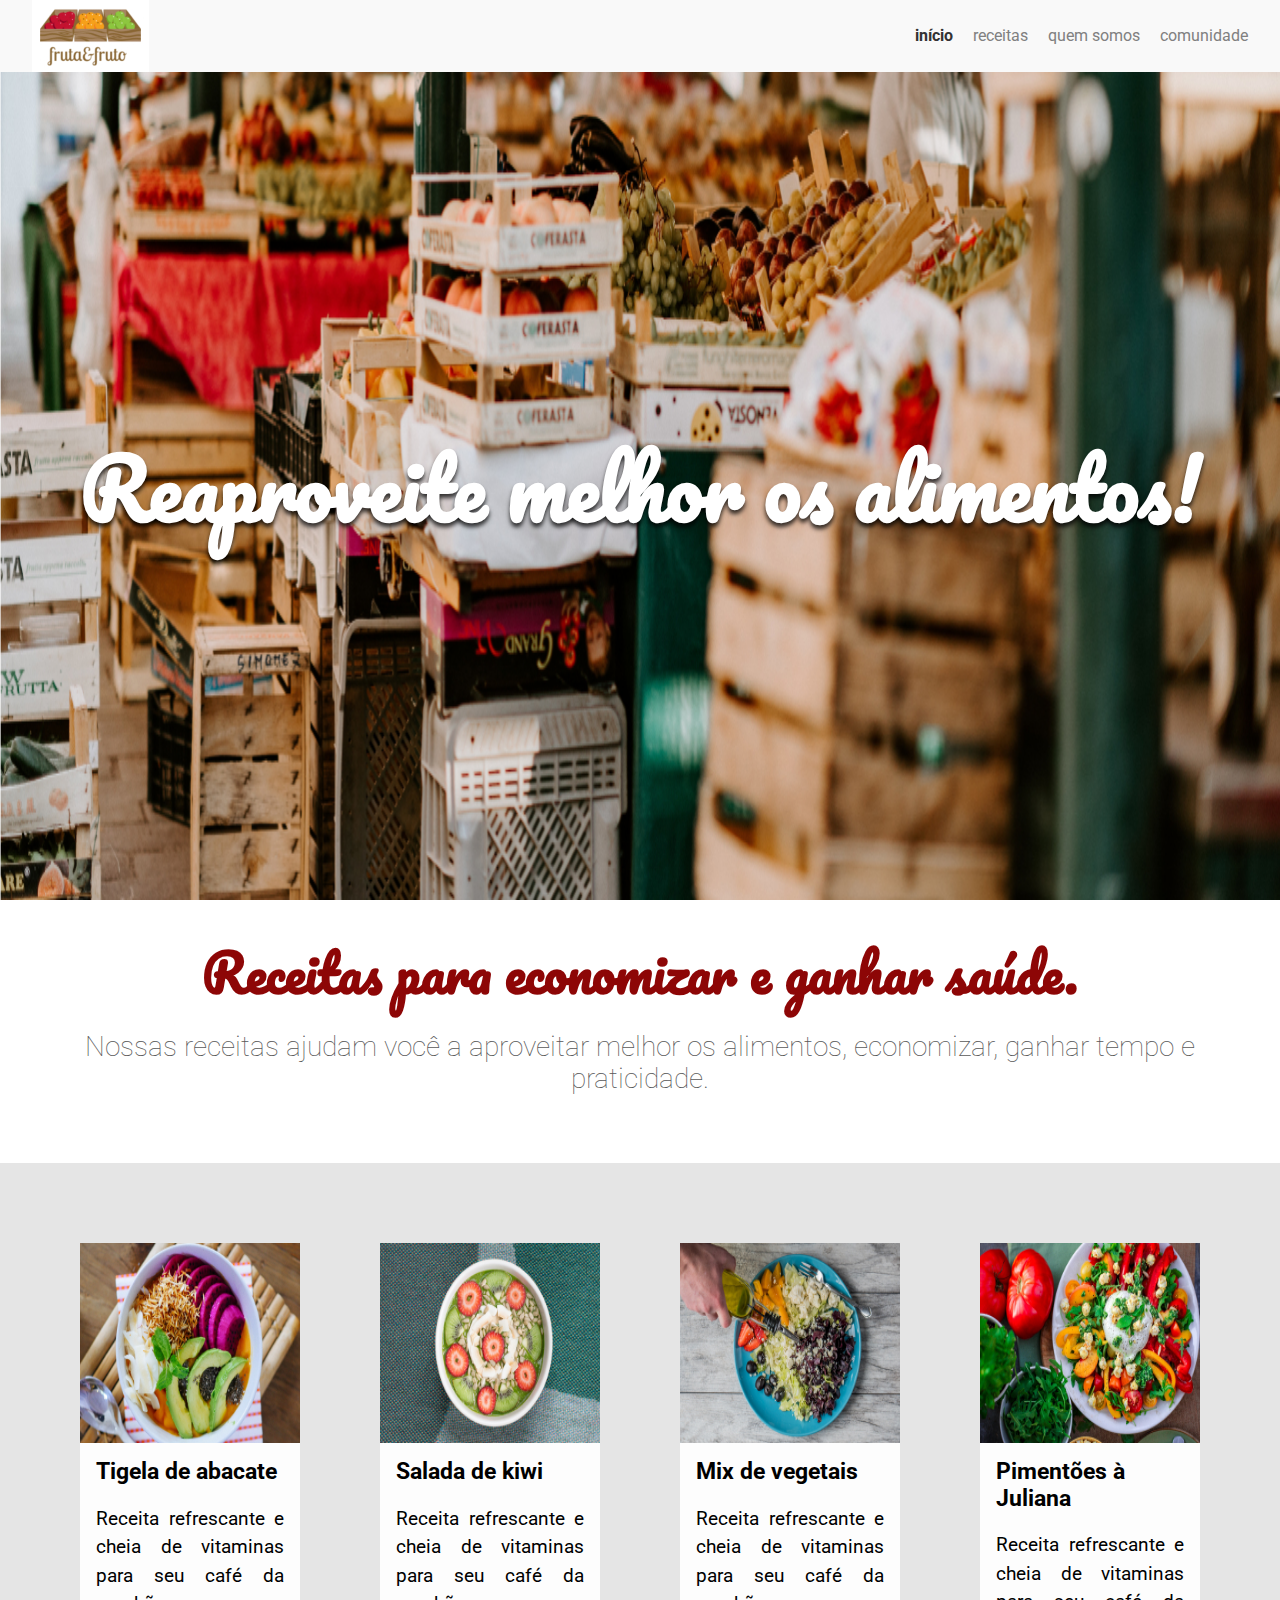
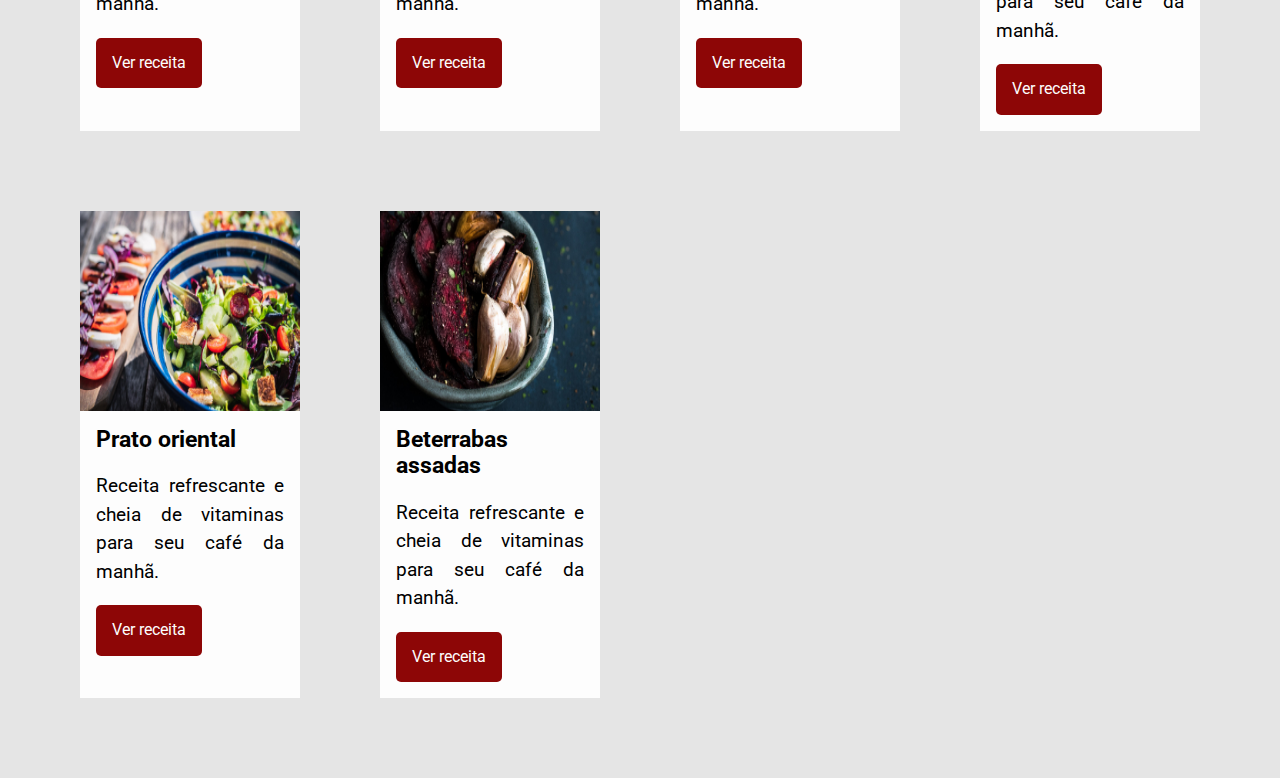
==== 02_arquiteturaCSS/index.html @ 7f6a9ec1 "Finalizando 3 parte" ====
<!DOCTYPE html>
<html lang="pt-BR">

<head>
    <link href="https://fonts.googleapis.com/css?family=Pacifico|Roboto:100,300,400,500,700,900" rel="stylesheet" />
    <meta charset="UTF-8" />
    <meta name="viewport" content="width=device-width, initial-scale=1.0" />
    <meta http-equiv="X-UA-Compatible" content="ie=edge" />
    <title>Fruta & Fruto</title>
    <link href="./assets/css/normalize.css" rel="stylesheet" />
    <link href="./assets/css/reset.css" rel="stylesheet" />
    <link href="./assets/css/style.css" rel="stylesheet" />
    <link href="./assets/css/cabecalho.css" rel="stylesheet" />
    <link href="./assets/css//menu/menu-item.css" rel="stylesheet" />
    <link href="./assets/css//menu/menu-link.css" rel="stylesheet" />
    <link href="./assets/css//menu/menu-lista.css" rel="stylesheet" />
    <link href="./assets/css/banner/banner.css" rel="stylesheet">
    <link href="./assets/css/banner/banner-imagem.css" rel="stylesheet">
    <link href="./assets/css/banner/banner-titulo.css" rel="stylesheet">
    <link href="./assets/css/sobre/sobre.css" rel="stylesheet">
    <link href="./assets/css/sobre/sobre-descricao.css" rel="stylesheet">
    <link href="./assets/css/sobre/sobre-titulo.css" rel="stylesheet">
    <link href="./assets/css/receita/receita.css" rel="stylesheet">
    <link href="./assets/css/receitas.css" rel="stylesheet">
    <link href="./assets/css/receita/receita-botao.css" rel="stylesheet">
    <link href="./assets/css/receita/receita-conteudo.css" rel="stylesheet">
    <link href="./assets/css/receita/receita-descricao.css" rel="stylesheet">
    <link href="./assets/css/receita/receita-imagem.css" rel="stylesheet">
    <link href="./assets/css/receita/receita-titulo.css" rel="stylesheet">

</head>

<body>
    <header class="cabecalho">
        <img class="logo" src="./assets/img/logo.jpg" alt="Fruta e Fruto">
        <nav class="menu">
            <ul class="menu__lista">
                <li class="menu__item"><a class="menu__link ativo" href="#">Início</a></li>
                <li class="menu__item"><a class="menu__link" href="#">Receitas</a></li>
                <li class="menu__item"><a class="menu__link" href="#">Quem somos</a></li>
                <li class="menu__item"><a class="menu__link" href="#">Comunidade</a></li>
            </ul>
        </nav>
    </header>

    <main>
        <section class="banner">
            <img class="banner__imagem" src="./assets/img/banner.jpg" alt="Imagem do banner">
            <h2 class="banner__titulo">Reaproveite melhor os alimentos!</h2>
        </section>

        <section class="sobre">
            <h2 class="sobre__titulo">Receitas para economizar e ganhar saúde.</h2>
            <p class="sobre__descricao">Nossas receitas ajudam você a aproveitar melhor os alimentos, economizar, ganhar
                tempo e praticidade.</p>
        </section>

        <section class="receitas">
            <div class="receita">
                <img alt="Tigela de abacate" class="receita__imagem"
                    src="./assets/img/receitas/tigela-de-abacate.jpg" />
                <div class="receita__conteudo">
                    <h4 class="receita__titulo">Tigela de abacate</h4>
                    <p class="receita__descricao">Receita refrescante e cheia de vitaminas para seu café da manhã.</p>
                    <button class="receita__botao">Ver receita</button>
                </div>
            </div>
            <div class="receita">
                <img alt="Salada de kiwi" class="receita__imagem" src="./assets/img/receitas/salada-de-kiwi.jpg" />
                <div class="receita__conteudo">
                    <h4 class="receita__titulo">Salada de kiwi</h4>
                    <p class="receita__descricao">Receita refrescante e cheia de vitaminas para seu café da manhã.</p>
                    <button class="receita__botao">Ver receita</button>
                </div>
            </div>
            <div class="receita">
                <img alt="Mix de vegetais" class="receita__imagem" src="./assets/img/receitas/mix-de-vegetais.jpg" />
                <div class="receita__conteudo">
                    <h4 class="receita__titulo">Mix de vegetais</h4>
                    <p class="receita__descricao">Receita refrescante e cheia de vitaminas para seu café da manhã.</p>
                    <button class="receita__botao">Ver receita</button>
                </div>
            </div>
            <div class="receita">
                <img alt="Pimentões à Juliana" class="receita__imagem"
                    src="./assets/img/receitas/pimentoes-a-juliana.jpg" />
                <div class="receita__conteudo">
                    <h4 class="receita__titulo">Pimentões à Juliana</h4>
                    <p class="receita__descricao">Receita refrescante e cheia de vitaminas para seu café da manhã.</p>
                    <button class="receita__botao">Ver receita</button>
                </div>
            </div>
            <div class="receita">
                <img alt="Prato oriental" class="receita__imagem" src="./assets/img/receitas/prato-oriental.jpg" />
                <div class="receita__conteudo">
                    <h4 class="receita__titulo">Prato oriental</h4>
                    <p class="receita__descricao">Receita refrescante e cheia de vitaminas para seu café da manhã.</p>
                    <button class="receita__botao">Ver receita</button>
                </div>
            </div>
            <div class="receita">
                <img alt="Beterrabas assadas" class="receita__imagem"
                    src="./assets/img/receitas/beterrabas-assadas.jpg" />
                <div class="receita__conteudo">
                    <h4 class="receita__titulo">Beterrabas assadas</h4>
                    <p class="receita__descricao">Receita refrescante e cheia de vitaminas para seu café da manhã.</p>
                    <button class="receita__botao">Ver receita</button>
                </div>
            </div>
        </section>
    </main>

</body>

</html>
---- 02_arquiteturaCSS/assets/css/style.css ----
/* Padrão BEM - Block Element Modifier. */
---- 02_arquiteturaCSS/assets/css/cabecalho.css ----
.cabecalho {
    align-items: center;
    background: #F9F9F9;
    display: flex;
    justify-content: space-between;
    padding: 0 2rem 0 2rem;
}
---- 02_arquiteturaCSS/assets/css/menu/menu-item.css ----
.menu__item {
    list-style: none;
}

.menu__item:last-child .menu__link {
    margin-right: 0;
}
---- 02_arquiteturaCSS/assets/css/menu/menu-link.css ----
.menu__link {
    color: #808080;
    margin-right: 1.25rem;
    text-decoration: none;
    text-transform: lowercase;
}

.menu__link.ativo {
    color: #333333;
    font-weight: bold;
}

.menu__link:hover {
    text-decoration: underline;
}
---- 02_arquiteturaCSS/assets/css/menu/menu-lista.css ----
.menu__lista {
    display: flex;
}
---- 02_arquiteturaCSS/assets/css/banner/banner.css ----
.banner {
    /* Filhos do banner vão se posicionar relativo a ele. */
    position: relative;
}
---- 02_arquiteturaCSS/assets/css/banner/banner-imagem.css ----
.banner__imagem {
    height: calc(100vh - 72px);
    width: 100%;
}
---- 02_arquiteturaCSS/assets/css/banner/banner-titulo.css ----
.banner__titulo {
    font-family: Pacifico, cursive;
    color: white;
    font-size: 5.0625rem;
    position: absolute;
    left: 50%;
    top: 50%;
    text-shadow: 0 4px 4px rgba(0, 0, 0, 0.75);
    text-align: center;
    transform: translate(-50%, -50%);
    width: 100%;
}
---- 02_arquiteturaCSS/assets/css/sobre/sobre.css ----
.sobre {
    text-align: center;
    padding: 2.5rem;
}
---- 02_arquiteturaCSS/assets/css/sobre/sobre-descricao.css ----
.sobre__descricao {
    color: #595959;
    font-size: 1.75rem;
    font-weight: 100;
}
---- 02_arquiteturaCSS/assets/css/sobre/sobre-titulo.css ----
.sobre__titulo {
    color: #8D0606;
    font-family: Pacifico, cursive;
    font-size: 3.1875rem;
}
---- 02_arquiteturaCSS/assets/css/receita/receita.css ----
.receita {
    background: #FDFDFD;
    display: flex;
    flex-direction: column;
    margin: 0 5rem 5rem 0;
    width: calc(25% - 5rem);
}
---- 02_arquiteturaCSS/assets/css/receitas.css ----
.receitas {
    background: #E5E5E5;
    display: flex;
    flex-wrap: wrap;
    padding: 5rem 0 0 5rem;
}
---- 02_arquiteturaCSS/assets/css/receita/receita-botao.css ----
.receita__botao {
    background: #8D0606;
    border: none;
    border-radius: 5px;
    color: #fdfdfd;
    padding: 1rem;
    transition: all .1s ease-in-out;
}

.receita__botao:hover {
    background: #620404;
    cursor: pointer;
}
---- 02_arquiteturaCSS/assets/css/receita/receita-conteudo.css ----
.receita__conteudo {
    padding: 1rem;
}
---- 02_arquiteturaCSS/assets/css/receita/receita-descricao.css ----
.receita__descricao {
    font-size: 1.1875rem;
    line-height: 1.5;
    text-align: justify;
}
---- 02_arquiteturaCSS/assets/css/receita/receita-imagem.css ----
.receita__imagem {
    height: 200px;
}
---- 02_arquiteturaCSS/assets/css/receita/receita-titulo.css ----
.receita__titulo {
    font-size: 1.4375rem;
}
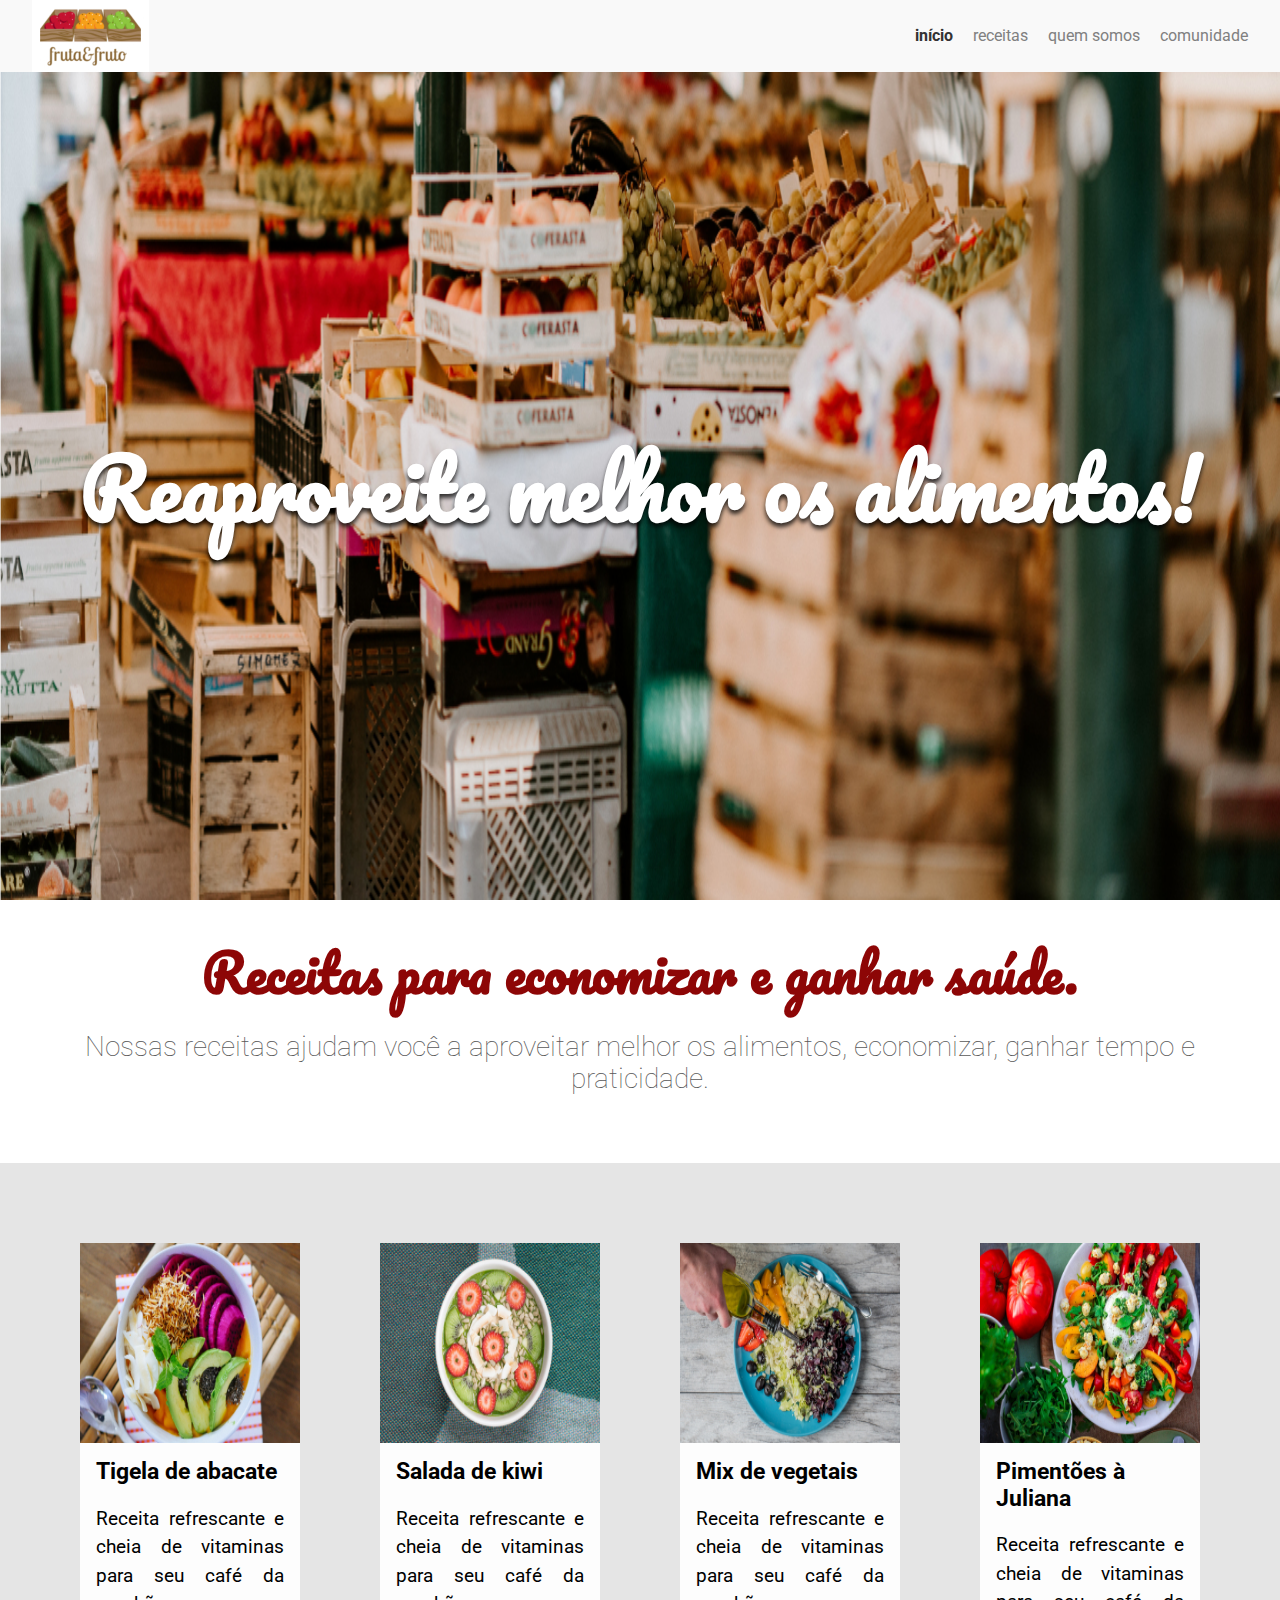
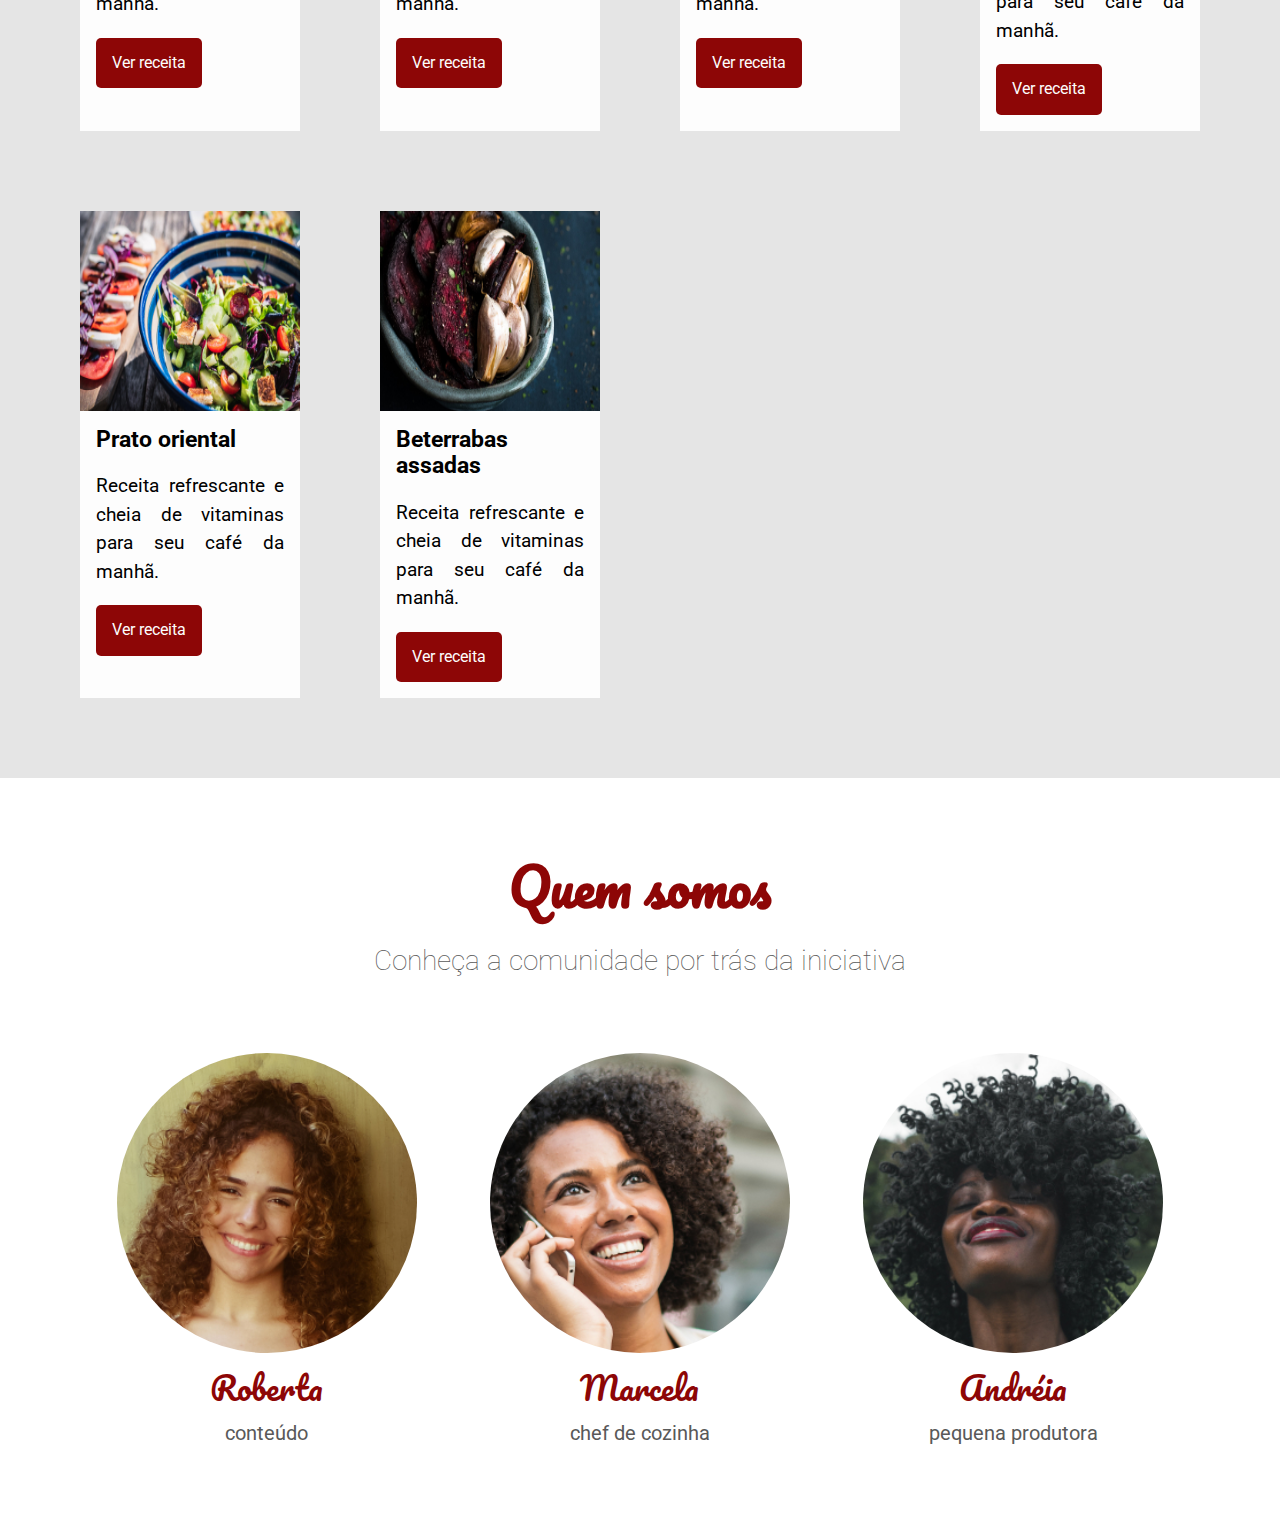
==== commit 864045bc: "Avançando no curso 4" ====
--- a/02_arquiteturaCSS/index.html
+++ b/02_arquiteturaCSS/index.html
@@ -27,6 +27,15 @@
     <link href="./assets/css/receita/receita-descricao.css" rel="stylesheet">
     <link href="./assets/css/receita/receita-imagem.css" rel="stylesheet">
     <link href="./assets/css/receita/receita-titulo.css" rel="stylesheet">
+    <link href="./assets/css/quemSomos/quemSomos.css" rel="stylesheet">
+    <link href="./assets/css/quemSomos/quemSomos-descricao.css" rel="stylesheet">
+    <link href="./assets/css/quemSomos/quemSomos-titulo.css" rel="stylesheet">
+    <link href="./assets/css/pessoas.css" rel="stylesheet">
+    <link href="./assets/css/pessoa/pessoa.css" rel="stylesheet">
+    <link href="./assets/css/pessoa/pessoa-funcao.css" rel="stylesheet">
+    <link href="./assets/css/pessoa/pessoa-imagem.css" rel="stylesheet">
+    <link href="./assets/css/pessoa/pessoa-nome.css" rel="stylesheet">
+
 
 </head>
 
@@ -108,6 +117,28 @@
                 </div>
             </div>
         </section>
+
+        <section class="quem-somos">
+            <h3 class="quem-somos__titulo">Quem somos</h3>
+            <p class="quem-somos__descricao">Conheça a comunidade por trás da iniciativa</p>
+            <div class="pessoas">
+                <div class="pessoa">
+                    <div class="pessoa__imagem pessoa__imagem--roberta"></div>
+                    <span class="pessoa__nome">Roberta</span>
+                    <span class="pessoa__funcao">Conteúdo</span>
+                </div>
+                <div class="pessoa">
+                    <div class="pessoa__imagem pessoa__imagem--marcela"></div>
+                    <span class="pessoa__nome">Marcela</span>
+                    <span class="pessoa__funcao">Chef de cozinha</span>
+                </div>
+                <div class="pessoa">
+                    <div class="pessoa__imagem pessoa__imagem--andreia"></div>
+                    <span class="pessoa__nome">Andréia</span>
+                    <span class="pessoa__funcao">Pequena Produtora</span>
+                </div>
+            </div>
+        </section>
     </main>
 
 </body>
--- a/02_arquiteturaCSS/assets/css/quemSomos/quemSomos.css
+++ b/02_arquiteturaCSS/assets/css/quemSomos/quemSomos.css
@@ -0,0 +1,4 @@
+.quem-somos {
+    text-align: center;
+    padding: 5rem;
+}--- a/02_arquiteturaCSS/assets/css/quemSomos/quemSomos-descricao.css
+++ b/02_arquiteturaCSS/assets/css/quemSomos/quemSomos-descricao.css
@@ -0,0 +1,5 @@
+.quem-somos__descricao {
+    font-weight: 100;
+    font-size: 1.75rem;
+    color: #595959;
+}--- a/02_arquiteturaCSS/assets/css/quemSomos/quemSomos-titulo.css
+++ b/02_arquiteturaCSS/assets/css/quemSomos/quemSomos-titulo.css
@@ -0,0 +1,6 @@
+.quem-somos__titulo {
+    margin-bottom: 1rem;
+    color: #8d0606;
+    font-size: 3.1875rem;
+    font-family: Pacifico, cursive;
+}--- a/02_arquiteturaCSS/assets/css/pessoas.css
+++ b/02_arquiteturaCSS/assets/css/pessoas.css
@@ -0,0 +1,5 @@
+.pessoas {
+    display: flex;
+    padding-top: 3rem;
+    justify-content: space-around;
+}--- a/02_arquiteturaCSS/assets/css/pessoa/pessoa.css
+++ b/02_arquiteturaCSS/assets/css/pessoa/pessoa.css
@@ -0,0 +1,4 @@
+.pessoa {
+    display: flex;
+    flex-direction: column;
+}--- a/02_arquiteturaCSS/assets/css/pessoa/pessoa-funcao.css
+++ b/02_arquiteturaCSS/assets/css/pessoa/pessoa-funcao.css
@@ -0,0 +1,5 @@
+.pessoa__funcao {
+    text-transform: lowercase;
+    color: #595959;
+    font-size: 1.25rem;
+}--- a/02_arquiteturaCSS/assets/css/pessoa/pessoa-imagem.css
+++ b/02_arquiteturaCSS/assets/css/pessoa/pessoa-imagem.css
@@ -0,0 +1,22 @@
+.pessoa__imagem {
+    background: red;
+    width: 300px;
+    height: 300px;
+    margin: 0 auto;
+    background-repeat: no-repeat;
+    background-size: cover;
+    background-position: center;
+    border-radius: 100%;
+}
+
+.pessoa__imagem--roberta {
+    background-image: url('../../img/pessoas/roberta.jpg');
+}
+
+.pessoa__imagem--andreia {
+    background-image: url('../../img/pessoas/andreia.jpg');
+}
+
+.pessoa__imagem--marcela {
+    background-image: url('../../img/pessoas/marcela.jpg');
+}--- a/02_arquiteturaCSS/assets/css/pessoa/pessoa-nome.css
+++ b/02_arquiteturaCSS/assets/css/pessoa/pessoa-nome.css
@@ -0,0 +1,6 @@
+.pessoa__nome {
+    margin: 1rem 0;
+    font-family: Pacifico, cursive;
+    color: #8d0606;
+    font-size: 2rem;
+}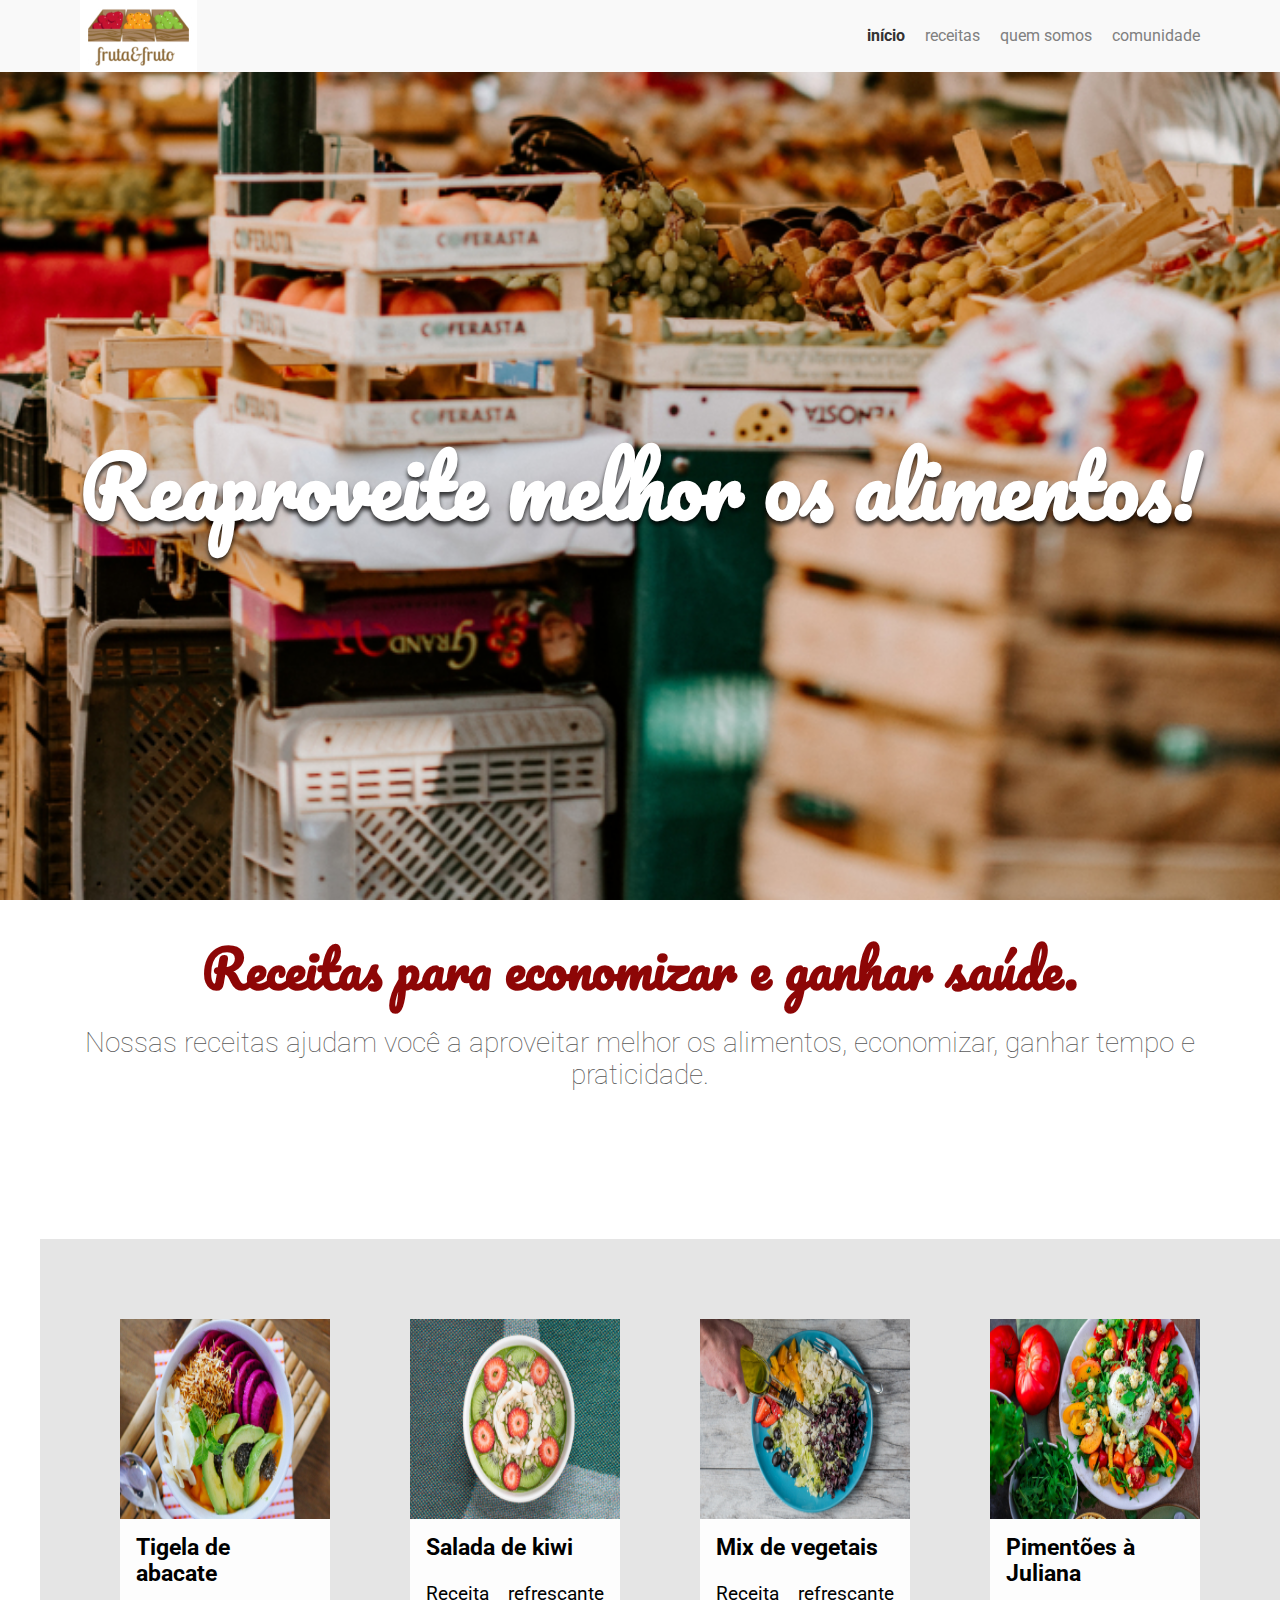
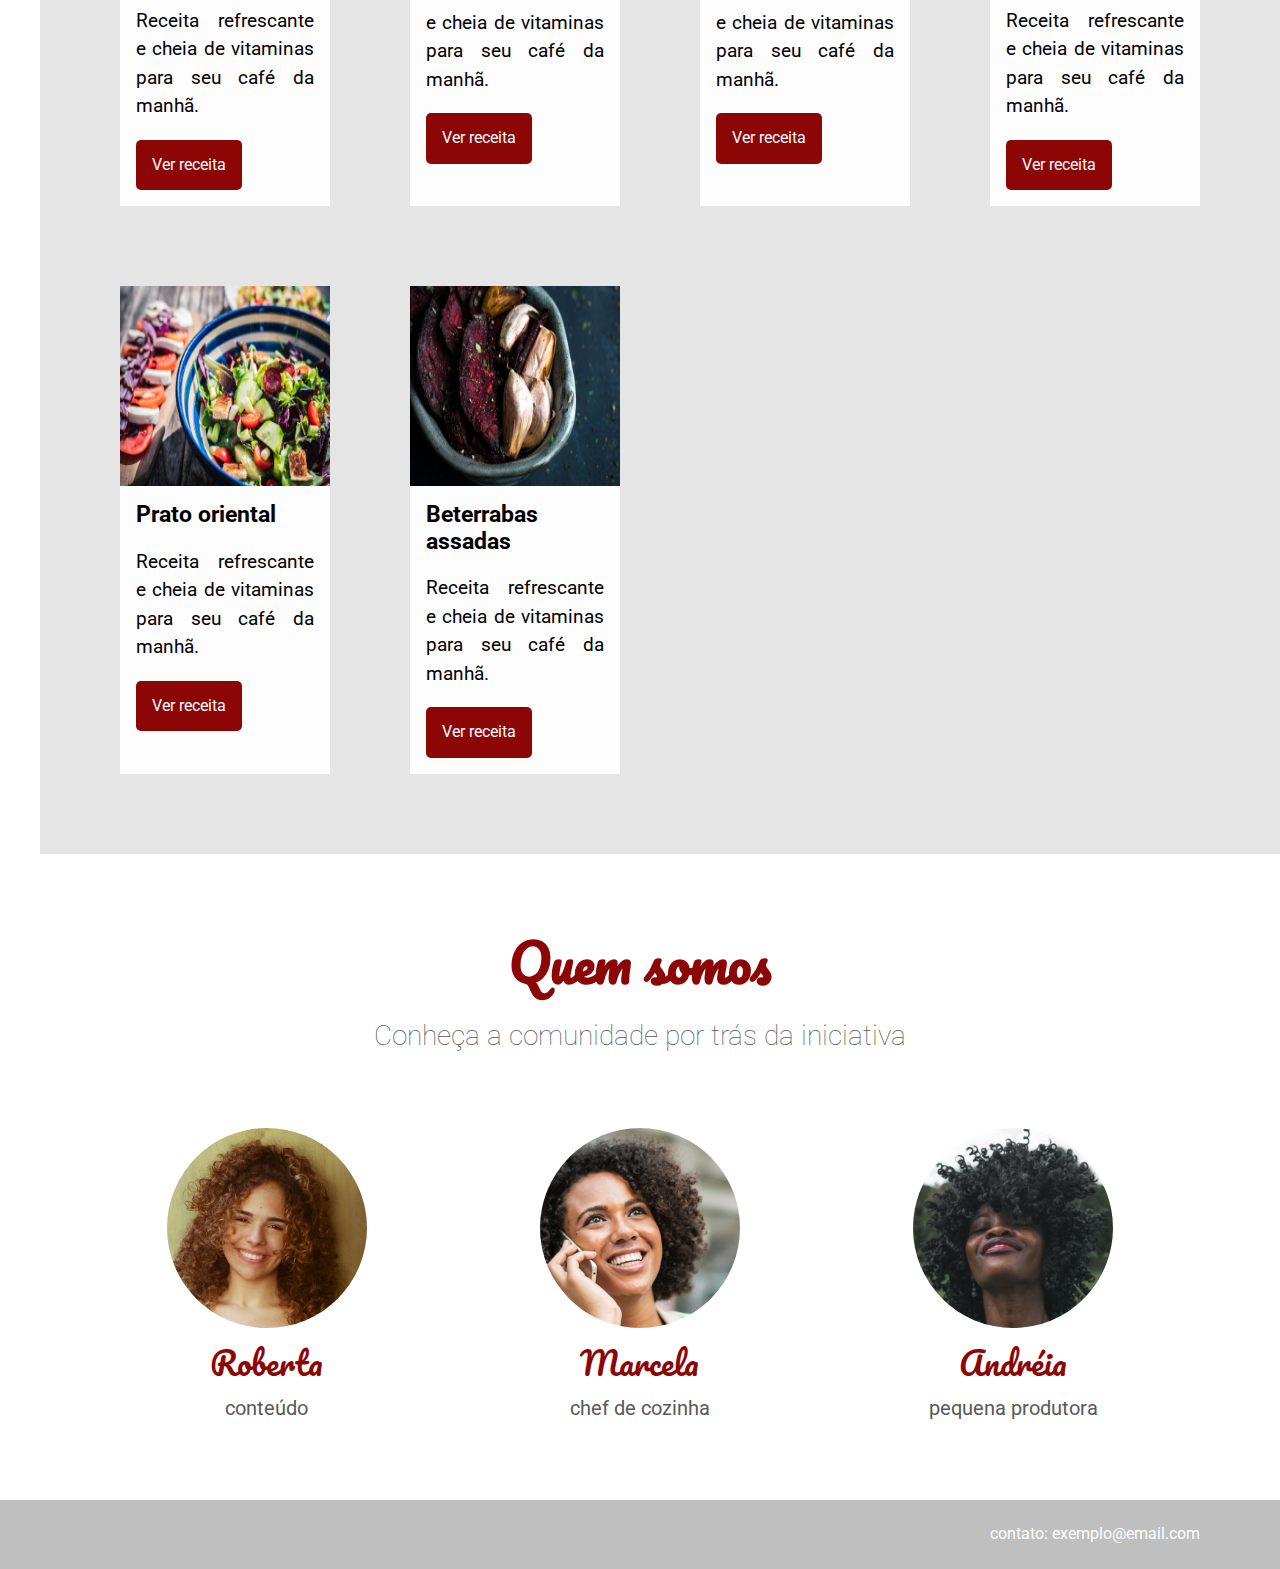
==== commit 22e1841e: "Finalizando curso de CSS" ====
--- a/02_arquiteturaCSS/index.html
+++ b/02_arquiteturaCSS/index.html
@@ -2,39 +2,41 @@
 <html lang="pt-BR">
 
 <head>
-    <link href="https://fonts.googleapis.com/css?family=Pacifico|Roboto:100,300,400,500,700,900" rel="stylesheet" />
+    <link rel="stylesheet" href="https://fonts.googleapis.com/css?family=Pacifico|Roboto:100,300,400,500,700,900"  />
     <meta charset="UTF-8" />
     <meta name="viewport" content="width=device-width, initial-scale=1.0" />
     <meta http-equiv="X-UA-Compatible" content="ie=edge" />
     <title>Fruta & Fruto</title>
-    <link href="./assets/css/normalize.css" rel="stylesheet" />
-    <link href="./assets/css/reset.css" rel="stylesheet" />
-    <link href="./assets/css/style.css" rel="stylesheet" />
-    <link href="./assets/css/cabecalho.css" rel="stylesheet" />
-    <link href="./assets/css//menu/menu-item.css" rel="stylesheet" />
-    <link href="./assets/css//menu/menu-link.css" rel="stylesheet" />
-    <link href="./assets/css//menu/menu-lista.css" rel="stylesheet" />
-    <link href="./assets/css/banner/banner.css" rel="stylesheet">
-    <link href="./assets/css/banner/banner-imagem.css" rel="stylesheet">
-    <link href="./assets/css/banner/banner-titulo.css" rel="stylesheet">
-    <link href="./assets/css/sobre/sobre.css" rel="stylesheet">
-    <link href="./assets/css/sobre/sobre-descricao.css" rel="stylesheet">
-    <link href="./assets/css/sobre/sobre-titulo.css" rel="stylesheet">
-    <link href="./assets/css/receita/receita.css" rel="stylesheet">
-    <link href="./assets/css/receitas.css" rel="stylesheet">
-    <link href="./assets/css/receita/receita-botao.css" rel="stylesheet">
-    <link href="./assets/css/receita/receita-conteudo.css" rel="stylesheet">
-    <link href="./assets/css/receita/receita-descricao.css" rel="stylesheet">
-    <link href="./assets/css/receita/receita-imagem.css" rel="stylesheet">
-    <link href="./assets/css/receita/receita-titulo.css" rel="stylesheet">
-    <link href="./assets/css/quemSomos/quemSomos.css" rel="stylesheet">
-    <link href="./assets/css/quemSomos/quemSomos-descricao.css" rel="stylesheet">
-    <link href="./assets/css/quemSomos/quemSomos-titulo.css" rel="stylesheet">
-    <link href="./assets/css/pessoas.css" rel="stylesheet">
-    <link href="./assets/css/pessoa/pessoa.css" rel="stylesheet">
-    <link href="./assets/css/pessoa/pessoa-funcao.css" rel="stylesheet">
-    <link href="./assets/css/pessoa/pessoa-imagem.css" rel="stylesheet">
-    <link href="./assets/css/pessoa/pessoa-nome.css" rel="stylesheet">
+    <link rel="stylesheet" href="./assets/css/normalize.css"/>
+    <link rel="stylesheet" href="./assets/css/reset.css"  />
+    <link rel="stylesheet" href="./assets/css/style.css"/>
+    <link rel="stylesheet" href="./assets/css/cabecalho.css"/>
+    <link rel="stylesheet" href="./assets/css//menu/menu-item.css"/>
+    <link rel="stylesheet" href="./assets/css//menu/menu-link.css"  />
+    <link rel="stylesheet" href="./assets/css//menu/menu-lista.css"  />
+    <link rel="stylesheet" href="./assets/css/banner/banner.css" >
+    <link rel="stylesheet" href="./assets/css/banner/banner-imagem.css" >
+    <link rel="stylesheet" href="./assets/css/banner/banner-titulo.css" >
+    <link rel="stylesheet" href="./assets/css/sobre/sobre.css" >
+    <link rel="stylesheet" href="./assets/css/sobre/sobre-descricao.css" >
+    <link rel="stylesheet" href="./assets/css/sobre/sobre-titulo.css" >
+    <link rel="stylesheet" href="./assets/css/receita/receita.css" >
+    <link rel="stylesheet" href="./assets/css/receitas.css" >
+    <link rel="stylesheet" href="./assets/css/receita/receita-botao.css" >
+    <link rel="stylesheet" href="./assets/css/receita/receita-conteudo.css" >
+    <link rel="stylesheet" href="./assets/css/receita/receita-descricao.css" >
+    <link rel="stylesheet" href="./assets/css/receita/receita-imagem.css" >
+    <link rel="stylesheet" href="./assets/css/receita/receita-titulo.css" >
+    <link rel="stylesheet" href="./assets/css/quemSomos/quemSomos.css" >
+    <link rel="stylesheet" href="./assets/css/quemSomos/quemSomos-descricao.css" >
+    <link rel="stylesheet" href="./assets/css/quemSomos/quemSomos-titulo.css" >
+    <link rel="stylesheet" href="./assets/css/pessoas.css" >
+    <link rel="stylesheet" href="./assets/css/pessoa/pessoa.css" >
+    <link rel="stylesheet" href="./assets/css/pessoa/pessoa-funcao.css" >
+    <link rel="stylesheet" href="./assets/css/pessoa/pessoa-imagem.css" >
+    <link rel="stylesheet" href="./assets/css/pessoa/pessoa-nome.css" >
+    <link rel="stylesheet"  href="./assets/css/rodape.css">
+    <link rel="stylesheet"  href="./assets/css/logo.css">
 
 
 </head>
@@ -54,7 +56,7 @@
 
     <main>
         <section class="banner">
-            <img class="banner__imagem" src="./assets/img/banner.jpg" alt="Imagem do banner">
+            <div class="banner__imagem" src="./assets/img/banner.jpg" alt="Imagem do banner"></div>
             <h2 class="banner__titulo">Reaproveite melhor os alimentos!</h2>
         </section>
 
@@ -141,6 +143,10 @@
         </section>
     </main>
 
+    <footer class="rodape">
+        Contato: exemplo@email.com
+    </footer>
+
 </body>
 
-</html>+</html>
--- a/02_arquiteturaCSS/assets/css/cabecalho.css
+++ b/02_arquiteturaCSS/assets/css/cabecalho.css
@@ -4,4 +4,20 @@
     display: flex;
     justify-content: space-between;
     padding: 0 2rem 0 2rem;
+}
+
+/* Telas menores */
+@media screen and (min-width: 0) {
+    .cabecalho {
+        padding: 0 1rem;
+        justify-content: center;
+    }
+}
+
+/* Telas maiores */
+@media screen and (min-width: 768px) {
+    .cabecalho {
+        padding: 0 5rem;
+        justify-content: space-between;
+    }
 }--- a/02_arquiteturaCSS/assets/css/banner/banner-imagem.css
+++ b/02_arquiteturaCSS/assets/css/banner/banner-imagem.css
@@ -1,4 +1,17 @@
 .banner__imagem {
+    background: url('../../img/banner.jpg') no-repeat center / cover;
     height: calc(100vh - 72px);
     width: 100%;
-}+}
+
+@media screen and (min-width: 0) {
+    .banner__imagem {
+        height: calc(100vh - 51px);
+    }
+}
+
+@media screen and (min-width: 768px) {
+    .banner__imagem {
+        height: calc(100vh - 72px);
+    }
+}
--- a/02_arquiteturaCSS/assets/css/banner/banner-titulo.css
+++ b/02_arquiteturaCSS/assets/css/banner/banner-titulo.css
@@ -1,7 +1,6 @@
 .banner__titulo {
     font-family: Pacifico, cursive;
     color: white;
-    font-size: 5.0625rem;
     position: absolute;
     left: 50%;
     top: 50%;
@@ -9,4 +8,17 @@
     text-align: center;
     transform: translate(-50%, -50%);
     width: 100%;
+}
+
+
+@media screen and (min-width: 0) {
+    .banner__titulo {
+        font-size: 3rem;
+    }
+}
+
+@media screen and (min-width: 768px) {
+    .banner__titulo {
+        font-size: 5.0625rem;
+    }
 }--- a/02_arquiteturaCSS/assets/css/sobre/sobre.css
+++ b/02_arquiteturaCSS/assets/css/sobre/sobre.css
@@ -1,4 +1,15 @@
 .sobre {
     text-align: center;
-    padding: 2.5rem;
-}+}
+
+@media screen and (min-width: 0) {
+    .sobre {
+        padding: 2.5rem 1rem;
+    }
+}
+
+@media screen and (min-width: 768px) {
+    .sobre {
+        padding: 2.5rem;
+    }
+}
--- a/02_arquiteturaCSS/assets/css/sobre/sobre-descricao.css
+++ b/02_arquiteturaCSS/assets/css/sobre/sobre-descricao.css
@@ -1,5 +1,16 @@
 .sobre__descricao {
     color: #595959;
-    font-size: 1.75rem;
     font-weight: 100;
-}+}
+
+@media screen and (min-width: 0) {
+    .sobre__descricao {
+        font-size: 1.3rem;
+    }
+}
+
+@media screen and (min-width: 768px) {
+    .sobre__descricao {
+        font-size: 1.75rem;
+    }
+}
--- a/02_arquiteturaCSS/assets/css/sobre/sobre-titulo.css
+++ b/02_arquiteturaCSS/assets/css/sobre/sobre-titulo.css
@@ -1,5 +1,16 @@
 .sobre__titulo {
     color: #8D0606;
     font-family: Pacifico, cursive;
-    font-size: 3.1875rem;
-}+}
+
+@media screen and (min-width: 0) {
+    .sobre__titulo {
+        font-size: 2rem;
+    }
+}
+
+@media screen and (min-width: 768px) {
+    .sobre__titulo {
+        font-size: 3.1875rem;
+    }
+}
--- a/02_arquiteturaCSS/assets/css/receita/receita.css
+++ b/02_arquiteturaCSS/assets/css/receita/receita.css
@@ -2,6 +2,26 @@
     background: #FDFDFD;
     display: flex;
     flex-direction: column;
-    margin: 0 5rem 5rem 0;
-    width: calc(25% - 5rem);
-}+}
+
+@media screen and (min-width: 0) {
+    .receita {
+        margin: 0 1rem 5rem 0;
+        width: 100%;
+    }
+}
+
+@media screen and (min-width: 768px) {
+    .receita {
+        margin: 0 2.5rem 5rem 0;
+        width: calc(33.33% - 2.5rem);
+    }
+}
+
+@media screen and (min-width: 992px) {
+    .receita {
+        margin: 0 5rem 5rem 0;
+        width: calc(25% - 5rem);
+    }
+}
+
--- a/02_arquiteturaCSS/assets/css/receitas.css
+++ b/02_arquiteturaCSS/assets/css/receitas.css
@@ -2,5 +2,24 @@
     background: #E5E5E5;
     display: flex;
     flex-wrap: wrap;
-    padding: 5rem 0 0 5rem;
-}+    
+}
+
+@media screen and (min-width: 0) {
+    .receitas {
+        margin: 5rem 0 0 1rem;
+    }
+}
+
+@media screen and (min-width: 768px) {
+    .receitas {
+        margin: 5rem 0 0 2.5rem;
+    }
+}
+
+@media screen and (min-width: 992px) {
+    .receitas {
+        padding: 5rem 0 0 5rem;
+    }
+}
+
--- a/02_arquiteturaCSS/assets/css/pessoas.css
+++ b/02_arquiteturaCSS/assets/css/pessoas.css
@@ -2,4 +2,16 @@
     display: flex;
     padding-top: 3rem;
     justify-content: space-around;
-}+}
+
+@media screen and (min-width: 0) {
+    .pessoas {
+        flex-direction: column;
+    }
+}
+
+@media screen and (min-width: 768px) {
+    .pessoas {
+        flex-direction: row;
+    }
+}
--- a/02_arquiteturaCSS/assets/css/pessoa/pessoa.css
+++ b/02_arquiteturaCSS/assets/css/pessoa/pessoa.css
@@ -1,4 +1,16 @@
 .pessoa {
     display: flex;
     flex-direction: column;
-}+}
+
+@media screen and (min-width: 0) {
+    .pessoa {
+        margin-bottom: 2rem;
+    }
+}
+
+@media screen and (min-width: 768px) {
+    .pessoa {
+        margin-bottom: 0;
+    }
+}
--- a/02_arquiteturaCSS/assets/css/pessoa/pessoa-imagem.css
+++ b/02_arquiteturaCSS/assets/css/pessoa/pessoa-imagem.css
@@ -1,7 +1,7 @@
 .pessoa__imagem {
     background: red;
-    width: 300px;
-    height: 300px;
+    width: 200px;
+    height: 200px;
     margin: 0 auto;
     background-repeat: no-repeat;
     background-size: cover;
--- a/02_arquiteturaCSS/assets/css/rodape.css
+++ b/02_arquiteturaCSS/assets/css/rodape.css
@@ -0,0 +1,7 @@
+.rodape {
+    background: #BFBFBF;
+    color: #FDFDFD;
+    text-align: right;
+    padding: 1.5625rem 5rem;
+    text-transform: lowercase;
+}--- a/02_arquiteturaCSS/assets/css/logo.css
+++ b/02_arquiteturaCSS/assets/css/logo.css
@@ -0,0 +1,11 @@
+@media screen and (min-width: 0) {
+    .logo {
+        display: none;
+    }
+}
+
+@media screen and (min-width: 768px) {
+    .logo {
+        display: block;
+    }
+}